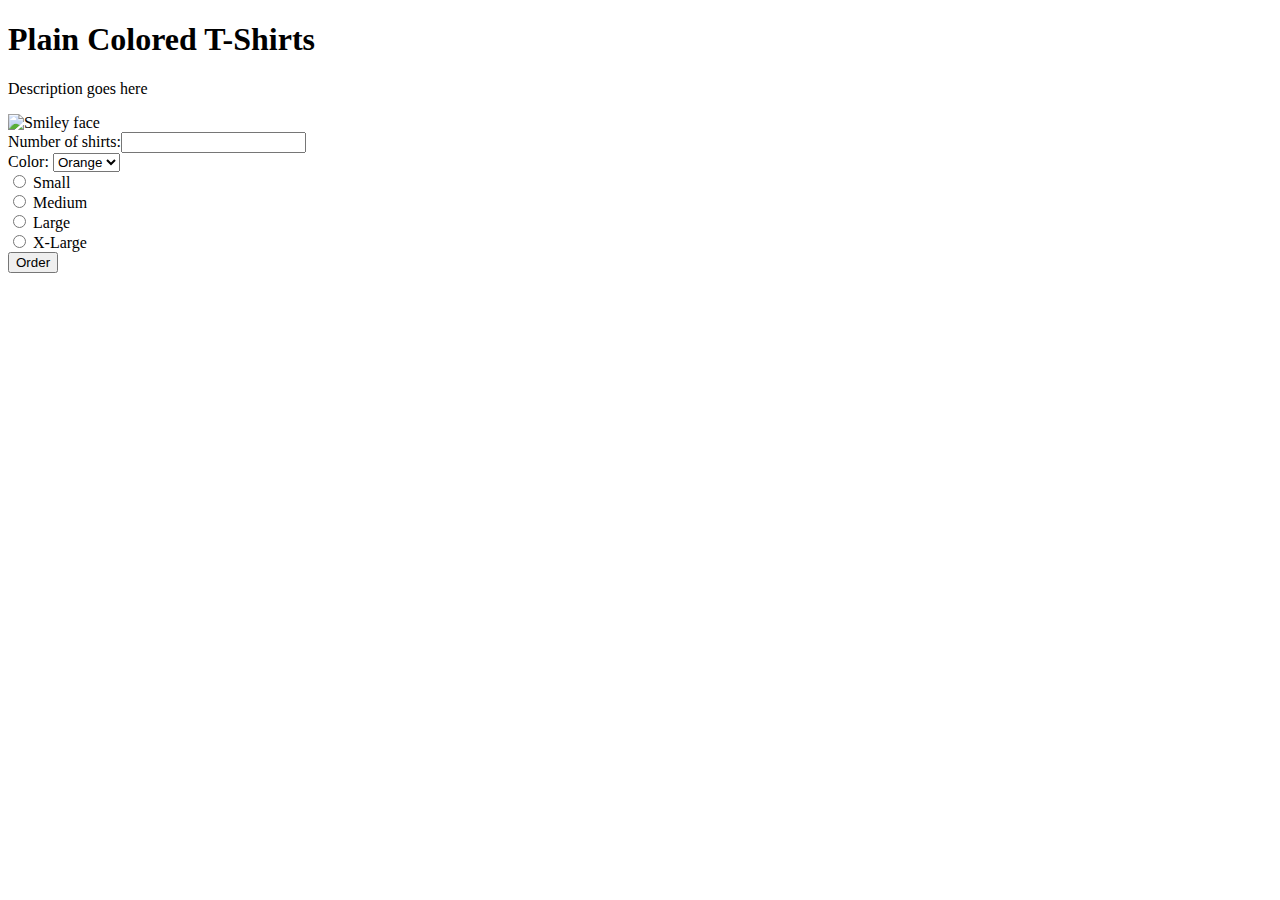
==== index.html @ 97ec1468 "Add files via upload" ====
<!DOCTYPE HTML PUBLIC "-//W3C//DTD HTML 4.01 Transitional//EN" "http://www.w3.org/TR/html4/loose.dtd">
<html lang="en">



<head>
	<meta http-equiv="content-type" content="text/html; charset=utf-8">

	<title>ACES' Learn to Code Store</title>
</head>

<body>
	<script src="js/javascript.js"></script>
<h1>Plain Colored T-Shirts </h1>
<!-- May want to change to a div -->
<p id="desc">Description goes here </p>
<img src="images/shirts.jpg" alt="Smiley face" height="175" width="175">

<form id="addToCart">
Number of shirts:<input type="text" id="num"> </input> <br>
Color:
<select id="color">
 <option value="orange">Orange</option>
 <option value="blue">Blue</option>
 <option value="green">Green</option>
 <option value="yellow">Yellow</option>
</select> <br>

<input type="radio" name="size" id="size1" value="S"> Small<br>
<input type="radio" name="size" id="size2" value="M"> Medium<br>
<input type="radio" name="size" id="size3" value="L"> Large<br>
<input type="radio" name="size" id="size4" value="XL"> X-Large<br>

<input type="button" value="Order" id="submit" onclick="order();"> </input>

</form>

</body>



</html>
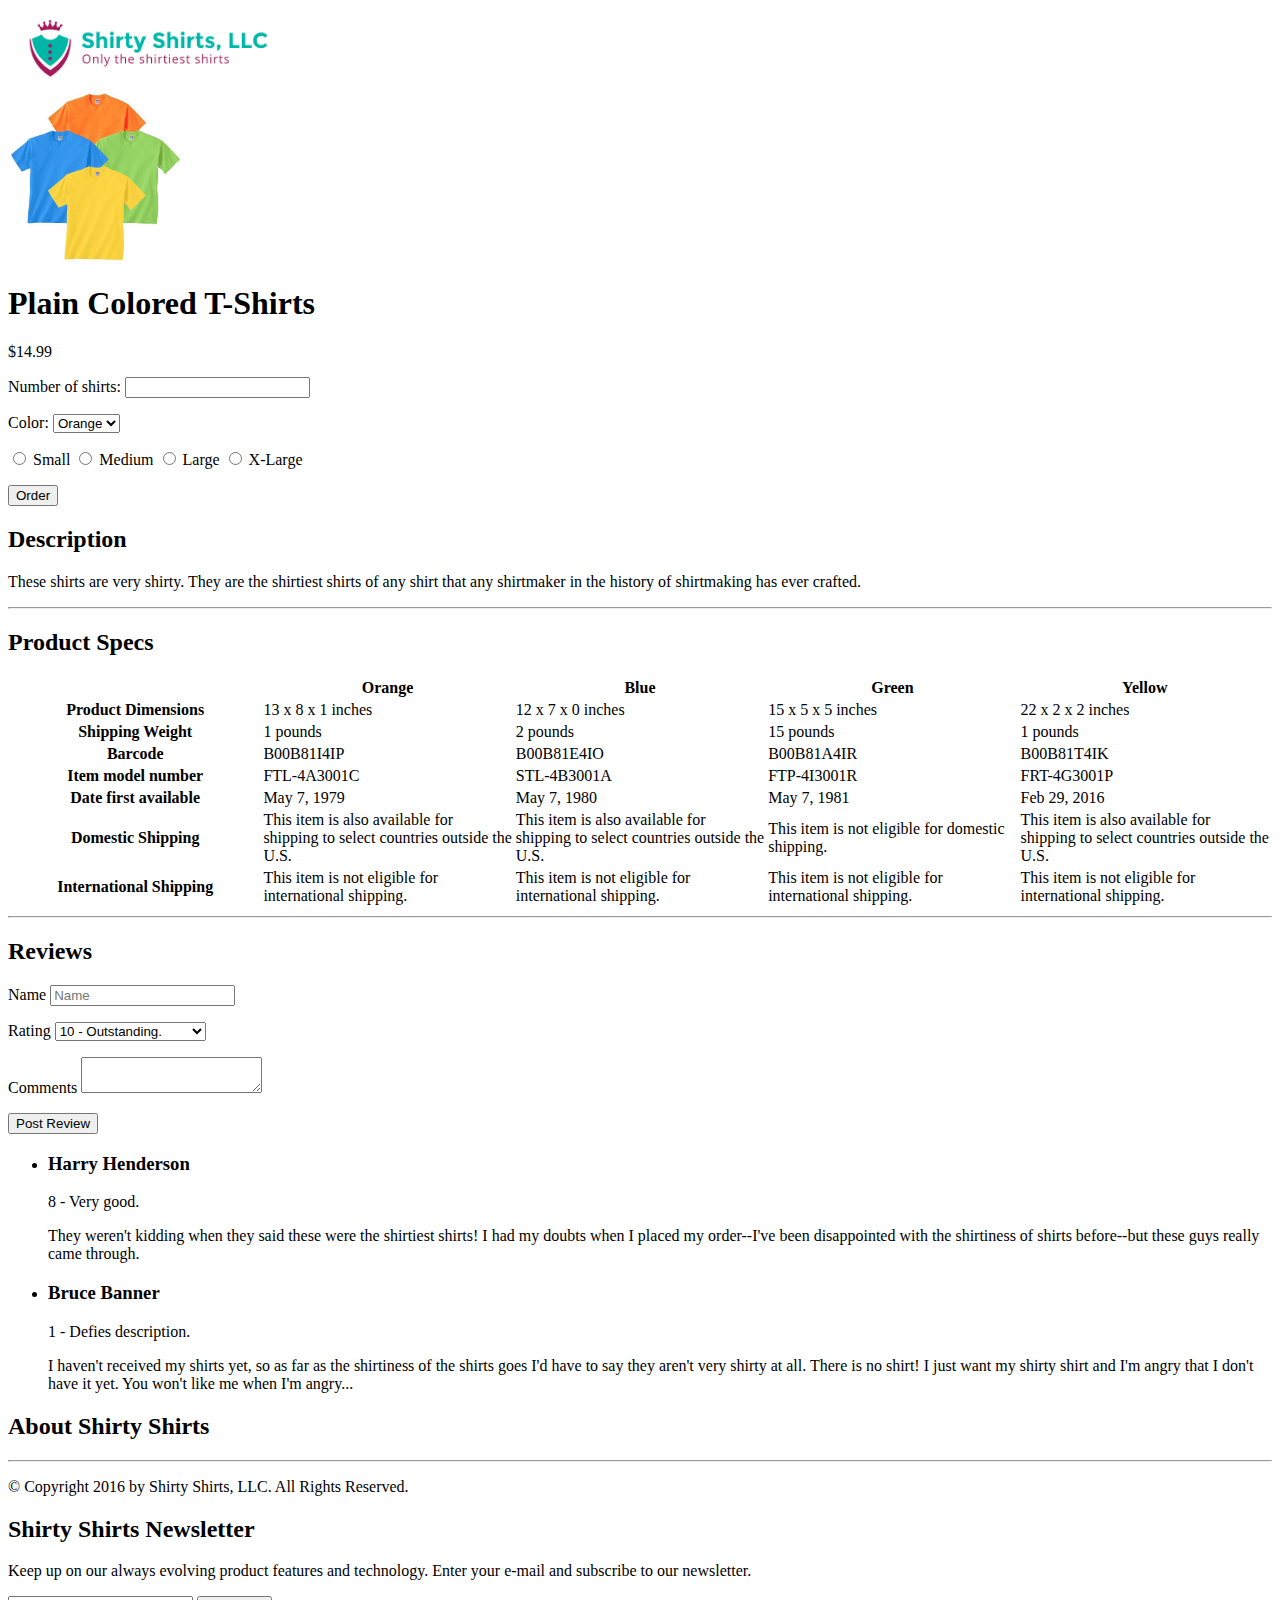
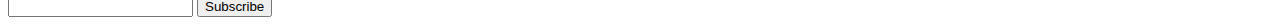
==== commit 660935a8: "Modify completed HTML base." ====
--- a/index.html
+++ b/index.html
@@ -7,34 +7,183 @@
 	<meta http-equiv="content-type" content="text/html; charset=utf-8">
 
 	<title>ACES' Learn to Code Store</title>
+
+	<link rel="stylesheet" type="text/css" href="style/style.css" />
+	<script src="js/javascript.js"></script>
 </head>
 
 <body>
-	<script src="js/javascript.js"></script>
-<h1>Plain Colored T-Shirts </h1>
-<!-- May want to change to a div -->
-<p id="desc">Description goes here </p>
-<img src="images/shirts.jpg" alt="Smiley face" height="175" width="175">
+<div id="sitewrapper">
+	<div id="header">
+		<a href="index.html" id="logo"><img src="images/logo.png" width="280" /></a>
+	</div><!--END #header-->
+	<div id="content">
+		<div id="product">
+			<div class="onethird">
+				<img src="images/shirts.jpg" alt="Smiley face" height="175" width="175">
+			</div>
+			<div class="twothird">
+				<h1>Plain Colored T-Shirts </h1>
 
-<form id="addToCart">
-Number of shirts:<input type="text" id="num"> </input> <br>
-Color:
-<select id="color">
- <option value="orange">Orange</option>
- <option value="blue">Blue</option>
- <option value="green">Green</option>
- <option value="yellow">Yellow</option>
-</select> <br>
+				<form id="addToCart">
+					<p id="price">$14.99</p>
+					<p>
+						<label for="num">Number of shirts:</label>
+						<input type="text" id="num" name="num" />
+					</p>
+					<p>
+						<label for="color">Color:</label>
+						<select id="color" name="color">
+					 		<option value="orange">Orange</option>
+					 		<option value="blue">Blue</option>
+					 		<option value="green">Green</option>
+					 		<option value="yellow">Yellow</option>
+						</select> 
+					</p>
 
-<input type="radio" name="size" id="size1" value="S"> Small<br>
-<input type="radio" name="size" id="size2" value="M"> Medium<br>
-<input type="radio" name="size" id="size3" value="L"> Large<br>
-<input type="radio" name="size" id="size4" value="XL"> X-Large<br>
+					<p>
+						<label><input type="radio" name="size" id="size1" value="S" /> Small</label>
+						<label><input type="radio" name="size" id="size2" value="M" /> Medium</label>
+						<label><input type="radio" name="size" id="size3" value="L" /> Large</label>
+						<label><input type="radio" name="size" id="size4" value="XL" /> X-Large</label>
+					</p>
 
-<input type="button" value="Order" id="submit" onclick="order();"> </input>
+					<p><input type="button" value="Order" id="submit" onclick="order();"> </input></p>
+				</form>
 
-</form>
-
+				<!-- May want to change to a div -->
+				<h2>Description</h2>
+				<p>These shirts are very shirty.  They are the shirtiest shirts of any shirt that any shirtmaker in the history of shirtmaking has ever crafted.</p>
+			</div>
+		</div>
+		<hr />
+		<div id="productspecs">
+			<h2>Product Specs</h2>
+			<table>
+				<caption></caption>
+				<thead>
+					<tr>
+						<th width="20%">&nbsp;</th>
+						<th width="20%">Orange</th>
+						<th width="20%">Blue</th>
+						<th width="20%">Green</th>
+						<th width="20%">Yellow</th>
+					</tr>
+				</thead>
+				<tbody>
+					<tr>
+						<th>Product Dimensions</th>
+						<td>13 x 8 x 1 inches</td>
+						<td>12 x 7 x 0 inches</td>
+						<td>15 x 5 x 5 inches</td>
+						<td>22 x 2 x 2 inches</td>
+					</tr>
+					<tr>
+						<th>Shipping Weight</th>
+						<td>1 pounds</td>
+						<td>2 pounds</td>
+						<td>15 pounds</td>
+						<td>1 pounds</td>
+					</tr>
+					<tr>
+						<th>Barcode</th>
+						<td>B00B81I4IP</td>
+						<td>B00B81E4IO</td>
+						<td>B00B81A4IR</td>
+						<td>B00B81T4IK</td>
+					</tr>
+					<tr>
+						<th>Item model number</th>
+						<td>FTL-4A3001C</td>
+						<td>STL-4B3001A</td>
+						<td>FTP-4I3001R</td>
+						<td>FRT-4G3001P</td>
+					</tr>
+					<tr>
+						<th>Date first available</th>
+						<td>May 7, 1979</td>
+						<td>May 7, 1980</td>
+						<td>May 7, 1981</td>
+						<td>Feb 29, 2016</td>
+					</tr>
+					<tr>
+						<th>Domestic Shipping</th>
+						<td>This item is also available for shipping to select countries outside the U.S.</td>
+						<td>This item is also available for shipping to select countries outside the U.S.</td>
+						<td>This item is not eligible for domestic shipping.</td>
+						<td>This item is also available for shipping to select countries outside the U.S.</td>
+					</tr>
+					<tr>
+						<th>International Shipping</th>
+						<td>This item is not eligible for international shipping.</td>
+						<td>This item is not eligible for international shipping.</td>
+						<td>This item is not eligible for international shipping.</td>
+						<td>This item is not eligible for international shipping.</td>
+					</tr>
+				</tbody>
+			</table>
+		</div>
+		<hr />
+		<div id="reviews">
+			<h2>Reviews</h2>
+			<form method="post" action="">
+				<p>
+					<label for="reviewer">Name</label>
+					<input type="text" id="reviewer" name="reviewer" placeholder="Name" />
+				</p>
+				<p>
+					<label for="rating">Rating</label>
+					<select id="rating" name="rating">
+						<option value="10">10 - Outstanding.</option>
+						<option value="9">9 - Excellent.</option>
+						<option value="8">8 - Very good.</option>
+						<option value="7">7 - Good.</option>
+						<option value="6">6 - Fair.</option>
+						<option value="5">5 - Average.</option>
+						<option value="4">4 - Below average.</option>
+						<option value="3">3 - Poor.</option>
+						<option value="2">2 - Very poor.</option>
+						<option value="1">1 - Defies description.</option>
+					</select>
+				</p>
+				<p>
+					<label for="comments">Comments</label>
+					<textarea name="comments" id="comments"></textarea>
+				</p>
+				<p><input type="submit" value="Post Review" /></p>
+			</form>
+			<ul id="reviews">
+				<li class="review">
+					<h3>Harry Henderson</h3>
+					<p class="rating">8 - Very good.</p>
+					<p class="comment">They weren't kidding when they said these were the shirtiest shirts!  I had my doubts when I placed my order--I've been disappointed with the shirtiness of shirts before--but these guys really came through.</p>
+				</li>
+				<li class="review">
+					<h3>Bruce Banner</h3>
+					<p class="rating">1 - Defies description.</p>
+					<p class="comment">I haven't received my shirts yet, so as far as the shirtiness of the shirts goes I'd have to say they aren't very shirty at all.  There is no shirt!  I just want my shirty shirt and I'm angry that I don't have it yet.  You won't like me when I'm angry...</p>
+				</li>
+			</ul>
+		</div>
+	</div><!--END #content-->
+	<div id="footer">
+		<div class="twothird">
+			<h2>About Shirty Shirts</h2>
+			<p></p>
+			<hr />
+			<p>&copy; Copyright 2016 by Shirty Shirts, LLC. All Rights Reserved.</p>
+		</div>
+		<div class="onethird">
+			<h2>Shirty Shirts Newsletter</h2>
+			<p>Keep up on our always evolving product features and technology. Enter your e-mail and subscribe to our newsletter.</p>
+			<form method="post">
+				<input type="text" name="email" id="email" />
+				<input type="submit" value="Subscribe" />
+			</form>
+		</div>
+	</div><!--END #footer-->
+</div><!--END #sitewrapper-->
+<div id="wrappershadow"></div>
 </body>
 
 
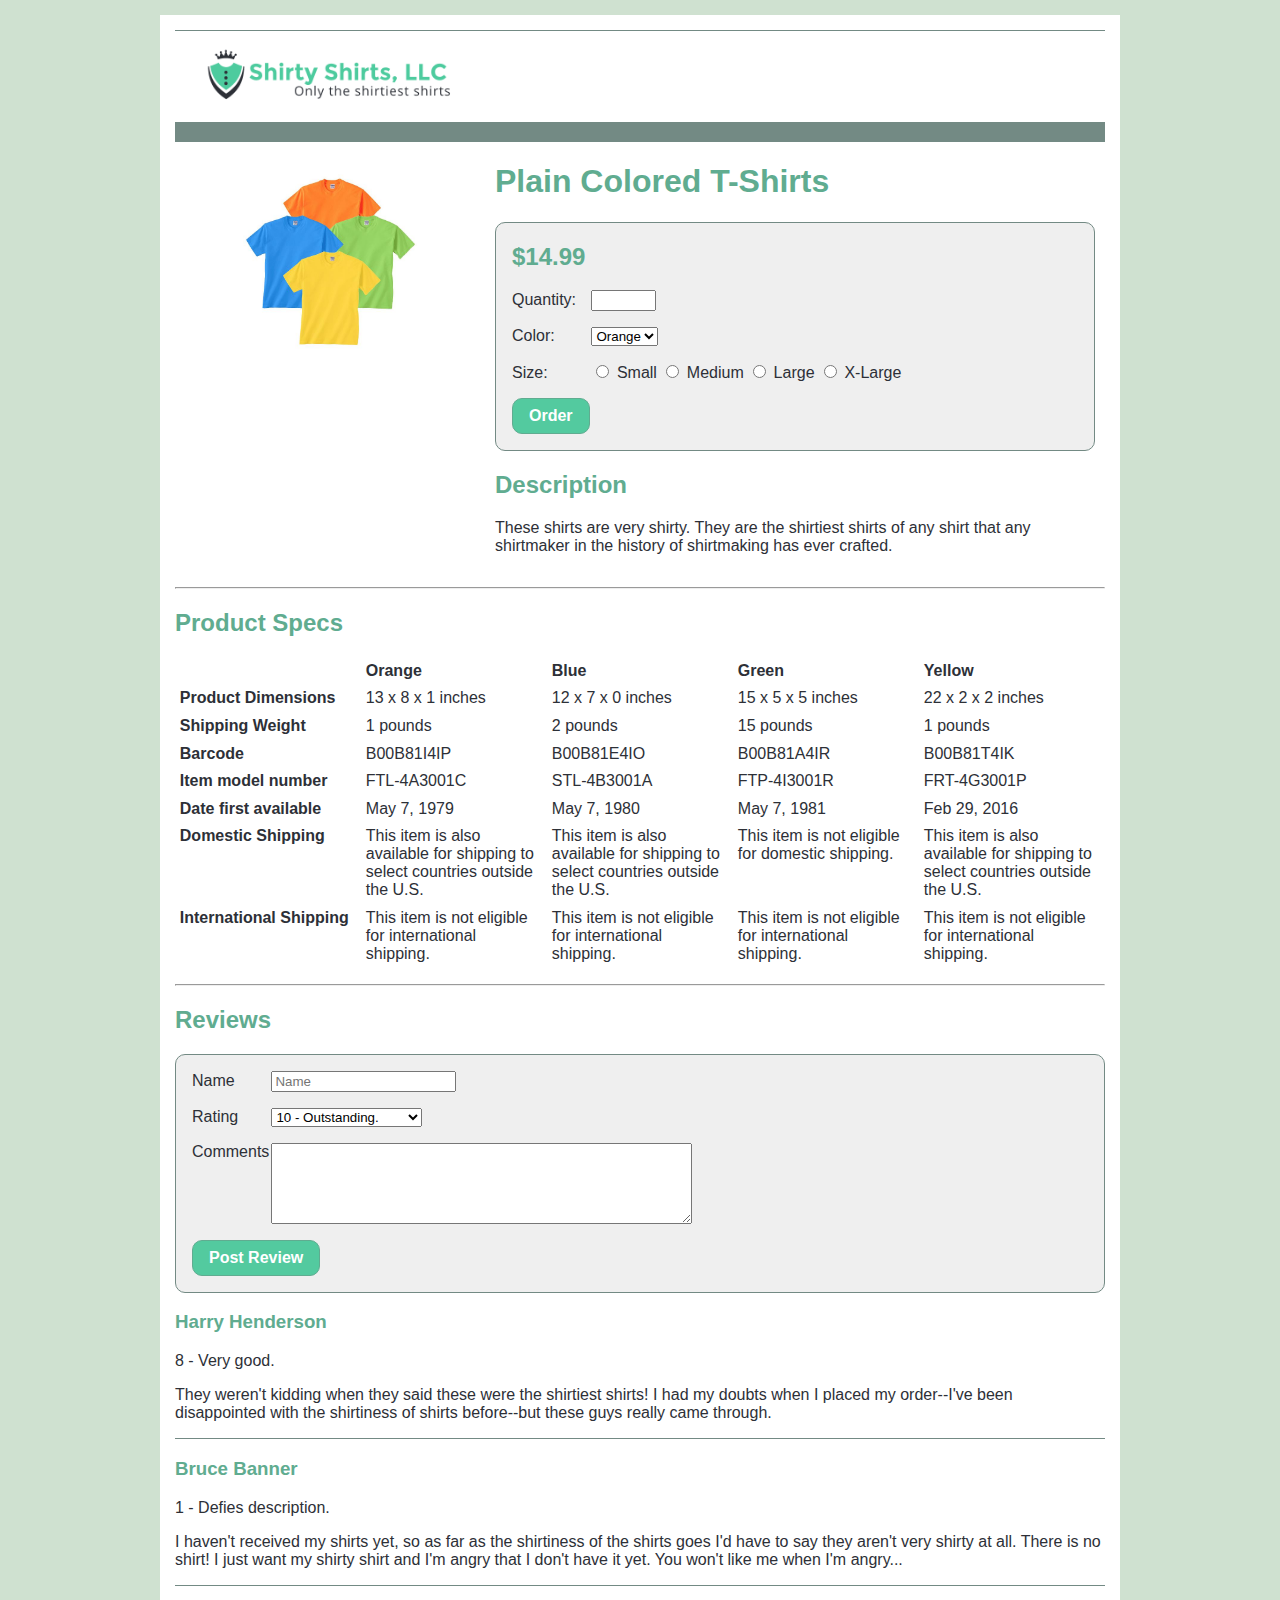
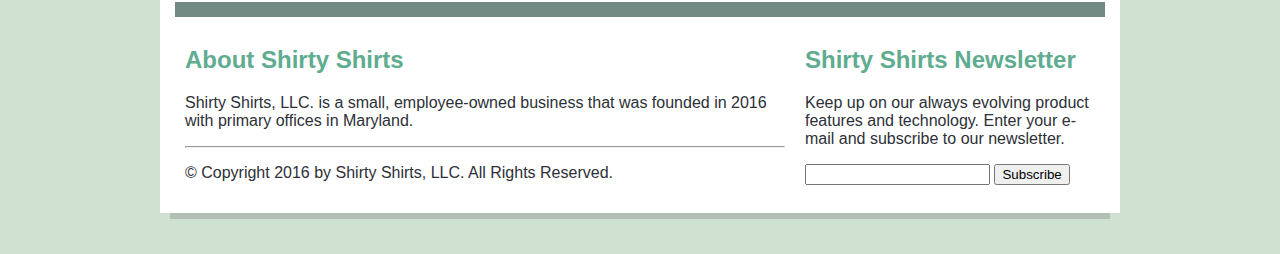
==== commit c3ea36df: "Add more HTML and style changes." ====
--- a/index.html
+++ b/index.html
@@ -9,6 +9,8 @@
 	<title>ACES' Learn to Code Store</title>
 
 	<link rel="stylesheet" type="text/css" href="style/style.css" />
+
+	<script src="https://ajax.googleapis.com/ajax/libs/jquery/2.1.4/jquery.min.js"></script>
 	<script src="js/javascript.js"></script>
 </head>
 
@@ -26,10 +28,10 @@
 				<h1>Plain Colored T-Shirts </h1>
 
 				<form id="addToCart">
-					<p id="price">$14.99</p>
+					<h2 id="price">$14.99</h2>
 					<p>
-						<label for="num">Number of shirts:</label>
-						<input type="text" id="num" name="num" />
+						<label for="num">Quantity:</label>
+						<input type="text" id="num" name="num" size="5" />
 					</p>
 					<p>
 						<label for="color">Color:</label>
@@ -42,13 +44,16 @@
 					</p>
 
 					<p>
-						<label><input type="radio" name="size" id="size1" value="S" /> Small</label>
-						<label><input type="radio" name="size" id="size2" value="M" /> Medium</label>
-						<label><input type="radio" name="size" id="size3" value="L" /> Large</label>
-						<label><input type="radio" name="size" id="size4" value="XL" /> X-Large</label>
+						<label for="size">Size:</label>
+						<span class="oneline">
+							<label><input type="radio" name="size" id="size1" value="S" /> Small</label>
+							<label><input type="radio" name="size" id="size2" value="M" /> Medium</label>
+							<label><input type="radio" name="size" id="size3" value="L" /> Large</label>
+							<label><input type="radio" name="size" id="size4" value="XL" /> X-Large</label>
+						</span>
 					</p>
 
-					<p><input type="button" value="Order" id="submit" onclick="order();"> </input></p>
+					<p><input type="button" value="Order" id="submit" class="bigButton" onclick="order();" /></p>
 				</form>
 
 				<!-- May want to change to a div -->
@@ -60,7 +65,6 @@
 		<div id="productspecs">
 			<h2>Product Specs</h2>
 			<table>
-				<caption></caption>
 				<thead>
 					<tr>
 						<th width="20%">&nbsp;</th>
@@ -126,7 +130,7 @@
 		<hr />
 		<div id="reviews">
 			<h2>Reviews</h2>
-			<form method="post" action="">
+			<form method="post" id="reviewform">
 				<p>
 					<label for="reviewer">Name</label>
 					<input type="text" id="reviewer" name="reviewer" placeholder="Name" />
@@ -148,9 +152,9 @@
 				</p>
 				<p>
 					<label for="comments">Comments</label>
-					<textarea name="comments" id="comments"></textarea>
+					<textarea name="comments" id="comments" cols="50" rows="5"></textarea>
 				</p>
-				<p><input type="submit" value="Post Review" /></p>
+				<p><input type="submit" id="postReview" value="Post Review" class="bigButton" /></p>
 			</form>
 			<ul id="reviews">
 				<li class="review">
@@ -169,7 +173,7 @@
 	<div id="footer">
 		<div class="twothird">
 			<h2>About Shirty Shirts</h2>
-			<p></p>
+			<p>Shirty Shirts, LLC. is a small, employee-owned business that was founded in 2016 with primary offices in Maryland.</p>
 			<hr />
 			<p>&copy; Copyright 2016 by Shirty Shirts, LLC. All Rights Reserved.</p>
 		</div>
--- a/style/style.css
+++ b/style/style.css
@@ -0,0 +1,109 @@
+body {
+	margin: 0;
+	padding: 0;
+	background-color: #CFE1D0;
+	color: #2D3037;
+	font-family: Calibri, Candara, Segoe, 'Segoe UI', Optima, Arial, sans-serif;
+}
+hr {
+	clear: both;
+	margin: 1em 0;
+}
+h1, h2, h3 {
+	color: #60AC90;
+}
+#sitewrapper {
+	width: 930px;
+	margin: 15px auto 0;
+	padding: 15px;
+	background-color: #fff;
+	overflow: hidden;
+}
+#wrappershadow {
+	width: 940px;
+	margin: 0 auto 35px;
+	background-color: #999;
+	opacity: 0.5;
+	padding: 3px 0;
+}
+#header {
+	border-top: 1px solid #738A84;
+    border-bottom: 20px solid #738A84;
+    padding: 15px;
+}
+#product {
+	margin: 0 0 1em;
+	overflow: hidden;
+}
+#product .onethird {
+	text-align: center;
+}
+#product .onethird img {
+	margin-top: 2em;
+}
+#footer {
+	border-top: 15px solid #738A84;
+    padding: 10px 0;
+}
+.onethird {
+	width: 290px;
+	padding: 0 10px;
+	float: left;
+}
+.twothird {
+	width: 600px;
+	padding: 0 10px;
+	float: left;
+}
+#reviews {
+	list-style: none;
+	margin: 1em 0;
+	padding: 0;
+}
+.review {
+	border-bottom: 1px solid #738A84;
+}
+#productspecs table {
+	width: 100%;
+}
+#productspecs table th {
+	text-align: left;
+}
+#content form {
+	background-color: #efefef;
+	border: 1px solid #738A84;
+	border-radius: 10px;
+	padding: 0 1em;
+}
+#content form p > label {
+	display: inline-block;
+	width: 75px;
+}
+#content form p > textarea {
+	vertical-align: top;
+}
+.bigButton {
+	font-size: 16px;
+	font-weight: bold;
+	padding: 0.5em 1em;
+	background-color: #53CA9F;
+	border: 1px solid #60AC90;
+	border-radius: 10px;
+	color: #fff;
+	cursor: pointer;
+}
+.bigButton:hover {
+	background-color: #738A84;
+	border: 1px solid #2D3037;
+}
+table {
+	border: 0;
+	border-collapse: collapse;
+}
+table td, table th {
+	padding: 0.3em;
+	vertical-align: top;
+}
+table tbody tr.striped {
+	background-color: #CFE1D0;
+}
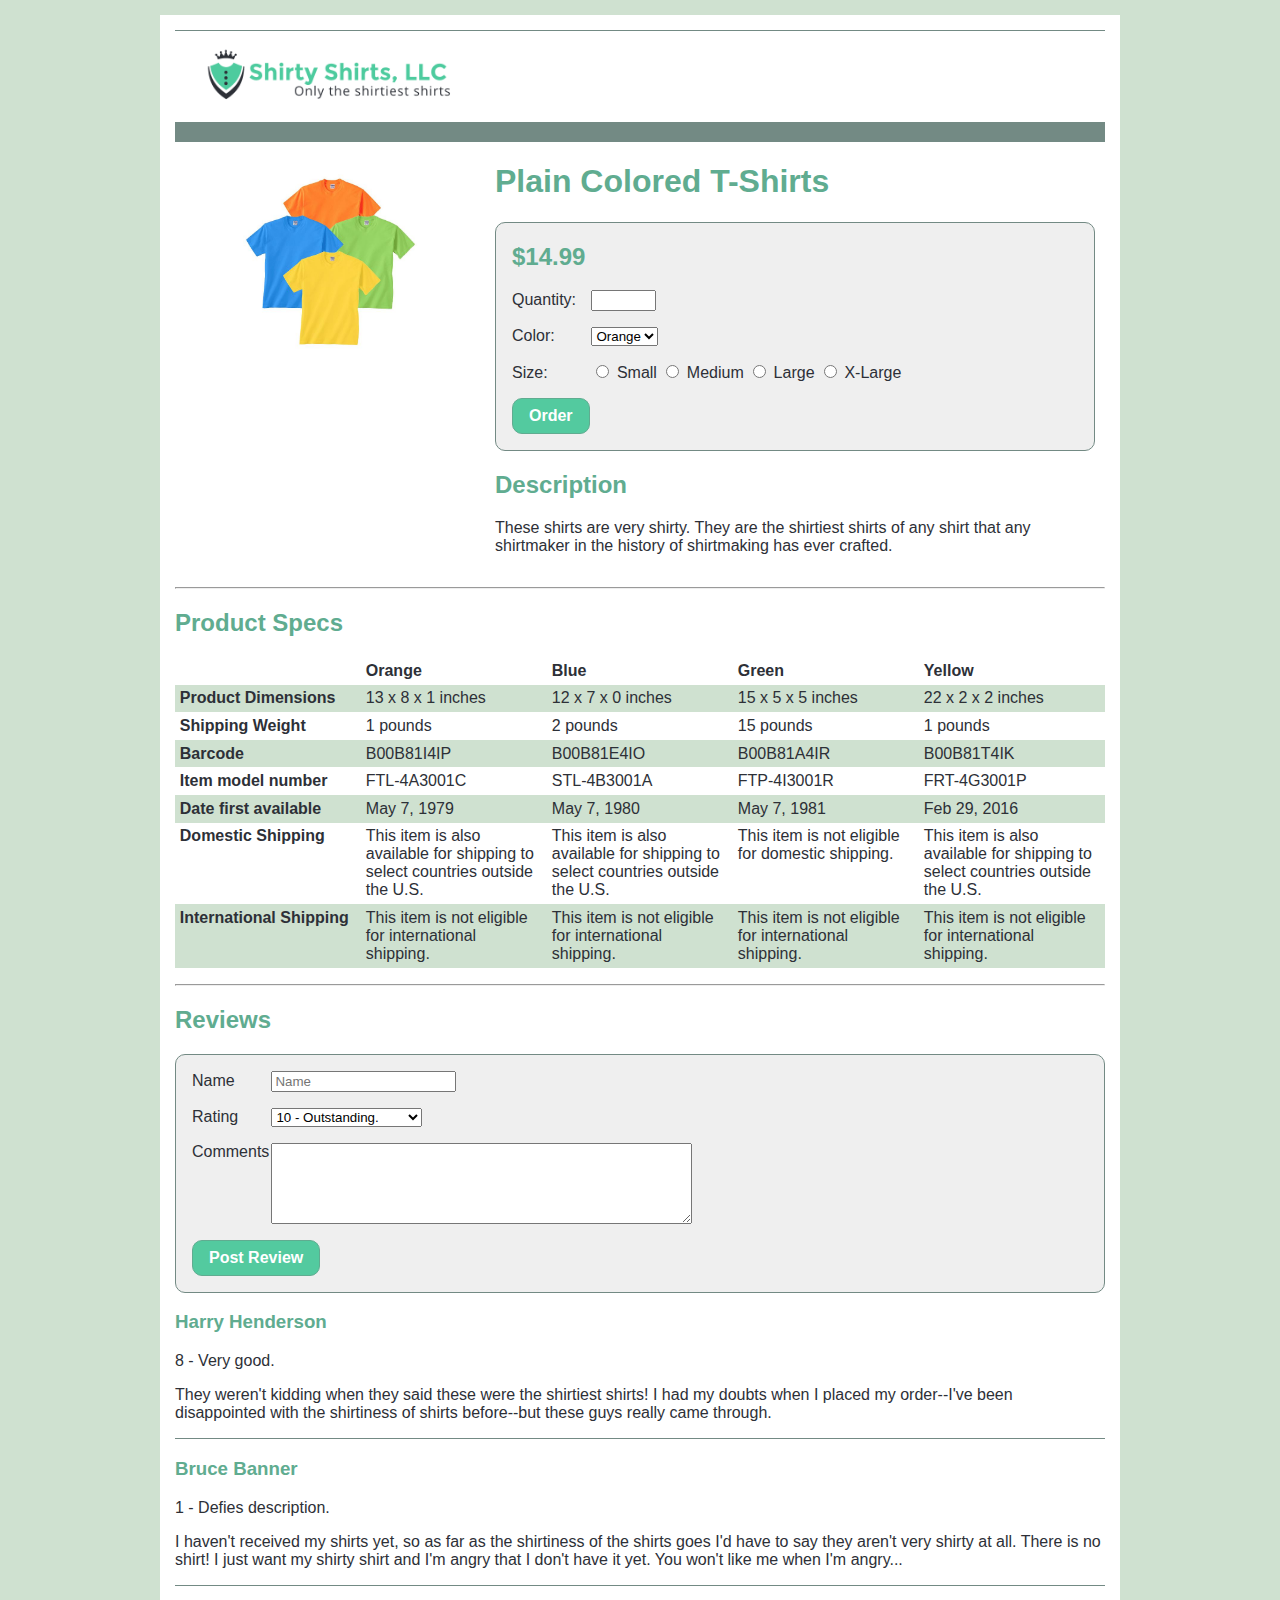
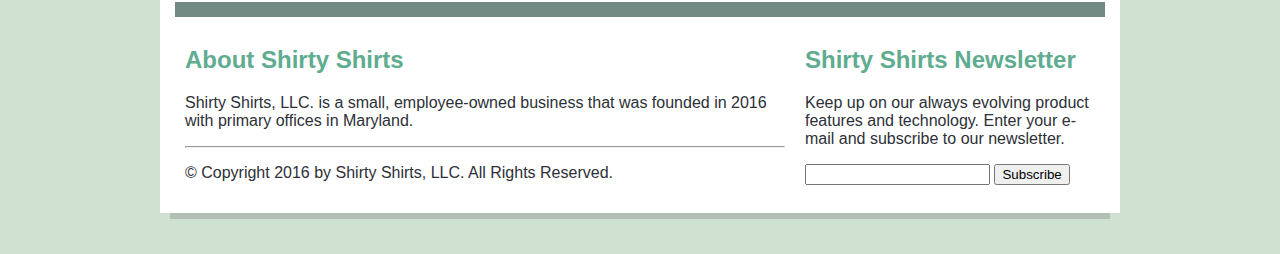
==== commit 9eba8f4d: "Little tweaks to the HTML" ====
--- a/index.html
+++ b/index.html
@@ -22,7 +22,7 @@
 	<div id="content">
 		<div id="product">
 			<div class="onethird">
-				<img src="images/shirts.jpg" alt="Smiley face" height="175" width="175">
+				<img src="images/shirts.jpg" alt="Smiley face" height="175" width="175" />
 			</div>
 			<div class="twothird">
 				<h1>Plain Colored T-Shirts </h1>
@@ -56,7 +56,6 @@
 					<p><input type="button" value="Order" id="submit" class="bigButton" onclick="order();" /></p>
 				</form>
 
-				<!-- May want to change to a div -->
 				<h2>Description</h2>
 				<p>These shirts are very shirty.  They are the shirtiest shirts of any shirt that any shirtmaker in the history of shirtmaking has ever crafted.</p>
 			</div>
